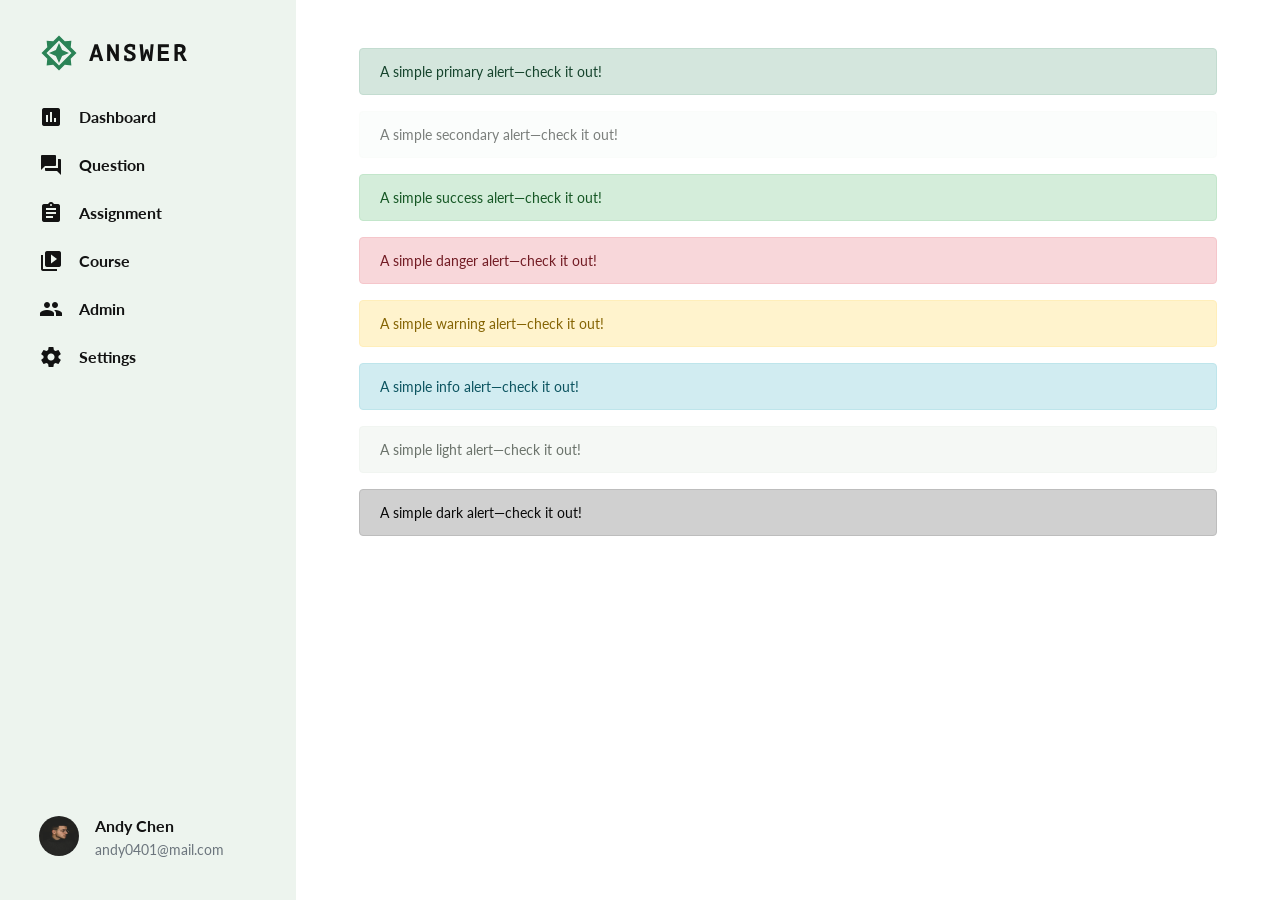
==== index.html @ 2a12b558 "Update 2020-06-13T15:54:55.447Z" ====
<!DOCTYPE html>
<html lang="en">

<head>
  <meta charset="UTF-8">
  <meta name="viewport" content="width=device-width, initial-scale=1.0">
  <meta http-equiv="X-UA-Compatible" content="ie=edge">
  <title>Boostrap Index</title>
  <!-- <link rel="stylesheet" href="https://cdnjs.cloudflare.com/ajax/libs/font-awesome/5.13.0/css/all.min.css" /> -->
  <link href="https://fonts.googleapis.com/icon?family=Material+Icons" rel="stylesheet">
  <link href="https://fonts.googleapis.com/css2?family=Lato:wght@400;700&display=swap" rel="stylesheet">
  <link rel="stylesheet" href="./assets/style/all.css">

</head>

<body>
  <div class="container-fluid">
    <div class="row">
      <aside class="col-2 bg-secondary d-flex sticky">
        <div class="d-flex flex-column justify-content-between">
          <ul class="list-unstyled">
            <h1 class="p-4 ">
              <a>
                <img src="./assets/images/logo-ANSWER.svg">
              </a>
            </h1>
            <li class="px-4 mb-4">
              <a class="aside-item">
                <span class="material-icons mr-3">insert_chart</span>
                Dashboard
              </a>
            </li>
            <li class="px-4 mb-4">
              <a class="aside-item"><span class="material-icons mr-3">forum</span>Question</a>
            </li>
            <li class="px-4 mb-4">
              <a id="assignment" class="aside-item" href="./assignment.html"><span class="material-icons mr-3">assignment</span>Assignment</a>
            </li>
            <li class="px-4 mb-4">
              <a class="aside-item"><span class="material-icons mr-3">video_library</span>Course</a>
            </li>
            <li class="px-4 mb-4">
              <a id="admin" class="aside-item" href="./admin.html"><span class="material-icons mr-3">people</span>Admin</a>
            </li>
            <li class="px-4 mb-4">
              <a class="aside-item"><span class="material-icons mr-3">settings</span>Settings</a>
            </li>
          </ul>
          <div class="media p-4">
            <img src="./assets/images/user-1.webp" class="mr-3 user-icon" alt="...">
            <div class="media-body">
              <h6 class="mt-0 mb-1 font-weight-bold large-font-size">Andy Chen</h6>
              <p class="text-muted">andy0401@mail.com</p>
            </div>
          </div>

      </aside>


      <main class="col p-5">
        
<div class="container">
  <div class="alert alert-primary" role="alert">
    A simple primary alert—check it out!
  </div>
  <div class="alert alert-secondary" role="alert">
    A simple secondary alert—check it out!
  </div>
  <div class="alert alert-success" role="alert">
    A simple success alert—check it out!
  </div>
  <div class="alert alert-danger" role="alert">
    A simple danger alert—check it out!
  </div>
  <div class="alert alert-warning" role="alert">
    A simple warning alert—check it out!
  </div>
  <div class="alert alert-info" role="alert">
    A simple info alert—check it out!
  </div>
  <div class="alert alert-light" role="alert">
    A simple light alert—check it out!
  </div>
  <div class="alert alert-dark" role="alert">
    A simple dark alert—check it out!
  </div>
</div>
      </main>

    </div>

  </div>


  <script src="./assets/js/vendors.js"></script>
  <script src="./assets/js/all.js"></script>
  <script>
    var path = window.location.pathname;
    if(path.indexOf("assignment.html")!=-1){
      var assignment = document.getElementById("assignment");
      var thisClass = assignment.getAttribute("class");
      assignment.setAttribute("class",thisClass+" aside-item--active");

      
    }
    if(path.indexOf("admin.html")!=-1){
      var admin = document.getElementById("admin");
      var thisClass = admin.getAttribute("class");
      admin.setAttribute("class",thisClass+" aside-item--active");
    }
  </script>
</body>

</html>
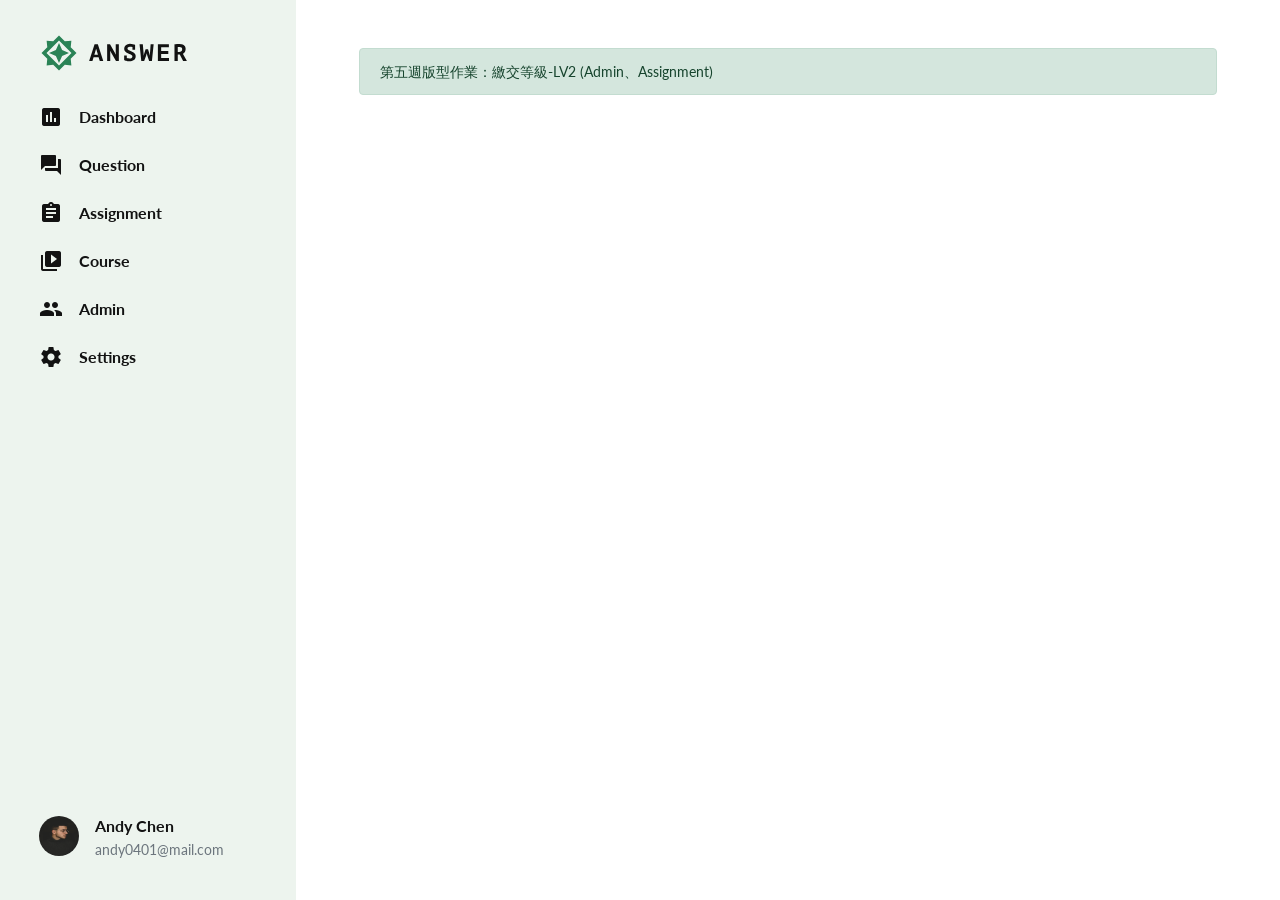
==== commit 368ddec9: "Update 2020-06-13T16:07:25.045Z" ====
--- a/index.html
+++ b/index.html
@@ -61,28 +61,7 @@
         
 <div class="container">
   <div class="alert alert-primary" role="alert">
-    A simple primary alert—check it out!
-  </div>
-  <div class="alert alert-secondary" role="alert">
-    A simple secondary alert—check it out!
-  </div>
-  <div class="alert alert-success" role="alert">
-    A simple success alert—check it out!
-  </div>
-  <div class="alert alert-danger" role="alert">
-    A simple danger alert—check it out!
-  </div>
-  <div class="alert alert-warning" role="alert">
-    A simple warning alert—check it out!
-  </div>
-  <div class="alert alert-info" role="alert">
-    A simple info alert—check it out!
-  </div>
-  <div class="alert alert-light" role="alert">
-    A simple light alert—check it out!
-  </div>
-  <div class="alert alert-dark" role="alert">
-    A simple dark alert—check it out!
+    第五週版型作業：繳交等級-LV2 (Admin、Assignment)
   </div>
 </div>
       </main>
